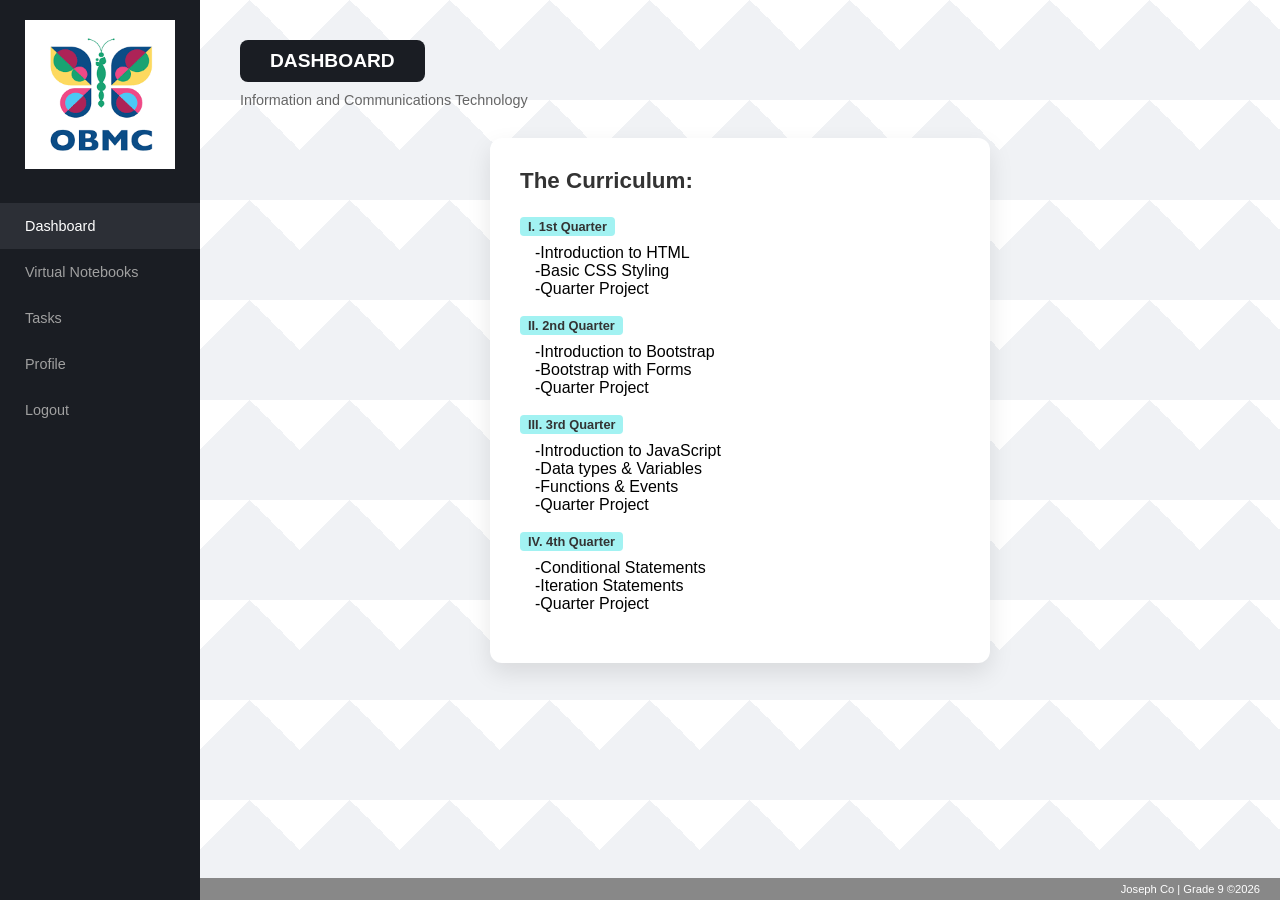
==== dashboard.html @ ab23821c "Add initial dashboard HTML structure" ====
<!DOCTYPE html>
<html lang="en">
<head>
    <meta charset="UTF-8">
    <meta name="viewport" content="width=device-width, initial-scale=1.0">
    <title>Dashboard</title>
    <link rel="stylesheet" href="styles.css">
</head>
<body>

    <div class="container">
        <aside class="sidebar">
            <div class="logo">
                <img src="Logo.png" alt="Logo">
            </div>
            <nav>
                <ul>
                    <li class="active"><a href="dashboard.html">Dashboard</a></li>
                    <li><a href="notebooks.html">Virtual Notebooks</a></li>
                    <li><a href="tasks.html">Tasks</a></li>
                    <li><a href="profile.html">Profile</a></li>
                    <li><a href="index.html">Logout</a></li>
                </ul>
            </nav>
        </aside>

        <main class="main-content">
            <header>
                <div class="profile-badge">DASHBOARD</div>
                <p class="subtitle">Information and Communications Technology</p>
            </header>

            <section class="profile-section">
                <div class="info-card">
                    <h2>The Curriculum:</h2>
                    
                    <div class="info-group">
                        <label><span class="highlight">I. 1st Quarter</span></label>
                        <ul class="curriculum-list">
                            <li>-Introduction to HTML</li>
                            <li>-Basic CSS Styling</li>
                            <li>-Quarter Project</li>
                        </ul>
                    </div>

                    <div class="info-group">
                        <label><span class="highlight">II. 2nd Quarter</span></label>
                        <ul class="curriculum-list">
                            <li>-Introduction to Bootstrap</li>
                            <li>-Bootstrap with Forms</li>
                            <li>-Quarter Project</li>
                        </ul>
                    </div>

                    <div class="info-group">
                        <label><span class="highlight">III. 3rd Quarter</span></label>
                        <ul class="curriculum-list">
                            <li>-Introduction to JavaScript</li>
                            <li>-Data types & Variables</li>
                            <li>-Functions & Events</li>
                            <li>-Quarter Project</li>
                        </ul>
                    </div>

                    <div class="info-group">
                        <label><span class="highlight">IV. 4th Quarter</span></label>
                        <ul class="curriculum-list">
                            <li>-Conditional Statements</li>
                            <li>-Iteration Statements</li>
                            <li>-Quarter Project</li>
                        </ul>
                    </div>
                </div>
            </section>

            <footer class="footer-bar">
                Joseph Co | Grade 9 ©2026
            </footer>
        </main>
    </div>

</body>
</html>
---- styles.css ----
* {
    margin: 0;
    padding: 0;
    box-sizing: border-box;
    font-family: 'Segoe UI', Tahoma, Geneva, Verdana, sans-serif;
}

body {
    min-height: 100vh;
    display: flex;
    align-items: center;
    justify-content: center;
    background-color: #f0f2f5;
    background-image: linear-gradient(135deg, #ffffff 25%, transparent 25%), 
        linear-gradient(225deg, #ffffff 25%, transparent 25%);
    background-size: 100px 100px;
    font-family: 'Gill Sans', 'Gill Sans MT', Calibri, 'Trebuchet MS', sans-serif;
}

.container {
    display: flex;
    min-height: 100vh;
}

.sidebar {
    width: 200px;
    background-color: #1a1d23;
    color: white;
    padding-top: 20px;
}

.logo {
    text-align: center;
    margin-bottom: 30px; 
}

.logo img {
    width: 150px;
}

.sidebar ul {
    list-style: none;
    padding: 0; 
}

.sidebar ul li {
    padding: 15px 25px;
}

.sidebar ul li a {
    color: #a0a0a0;
    text-decoration: none;
    font-size: 0.9rem;
    display: block; 
}

.sidebar ul li.active {
    background-color: #2c2f36;
}

.sidebar ul li.active a {
    color: white;
}

.main-content {
    flex: 1;
    position: relative;
    padding: 40px;
}

.profile-badge {
    background-color: #1a1d23;
    color: white;
    display: inline-block;
    padding: 10px 30px;
    border-radius: 8px;
    font-weight: bold;
    font-size: 1.2rem;
}

.subtitle {
    margin-top: 10px;
    color: #666;
    font-size: 0.9rem;
}

/* Profile Layout */
.profile-section {
    display: flex;
    justify-content: center;
    align-items: flex-start;
    gap: 50px;
    margin-top: 50px;
}

.avatar-container {
    text-align: center;
}

.avatar {
    width: 150px;
    height: 150px;
    border-radius: 50%;
    background-color: #8be4f0;
    overflow: hidden;
    margin-bottom: 20px;
    border: 5px solid white;
    box-shadow: 0 4px 10px rgba(0,0,0,0.1);
}

.avatar img {
    width: 100%;
    height: 100%;
    object-fit: cover;
}

.file-upload {
    background: white;
    border: 1px solid #ddd;
    border-radius: 4px;
    display: flex;
    align-items: center;
    font-size: 0.8rem;
}

#upload-btn {
    padding: 8px 12px;
    border: none;
    border-right: 1px solid #ddd;
    background: #f8f8f8;
    cursor: pointer;
}

#file-name {
    padding: 0 10px;
    color: #666;
}

/* Info Card */
.info-card {
    background: white;
    padding: 30px;
    border-radius: 12px;
    width: 350px;
    box-shadow: 0 10px 25px rgba(0,0,0,0.1);
}

.info-card h2 {
    margin-bottom: 25px;
    font-size: 1.4rem;
    color: #333;
}

.info-group {
    margin-bottom: 20px;
}

.info-group label {
    display: block;
    color: #999;
    font-size: 0.8rem;
    margin-bottom: 4px;
}

.info-group p {
    color: #444;
    font-weight: 500;
}

.btn-change-password {
    width: 100%;
    padding: 12px;
    background-color: #000000;
    border: none;
    border-radius: 6px;
    color: white;
    font-weight: bold;
    cursor: pointer;
    margin-top: 10px;
    transition: background 0.3s;
}

.btn-change-password:hover {
    background-color: #00ff66;
}

.footer-bar {
    position: absolute;
    bottom: 0;
    right: 0;
    width: 100%;
    background-color: #888;
    color: white;
    text-align: right;
    padding: 5px 20px;
    font-size: 0.7rem;
}
.login {
    width: 600px;
    margin: 0 auto;
}
.login-form {
    font-family: 'Gill Sans', 'Gill Sans MT', Calibri, 'Trebuchet MS', sans-serif;
}

* {
    margin: 0;
    padding: 0;
    box-sizing: border-box;
}

body {
    min-height: 100vh;
    background-color: #f0f2f5;
    background-size: 100px 100px;
    font-family: 'Gill Sans', sans-serif;
}

.container {
    display: flex;
    width: 100%;
    min-height: 100vh;
}

.sidebar {
    width: 200px;
    background-color: #1a1d23;
    color: white;
    padding-top: 20px;
}

.logo {
    text-align: center;
    margin-bottom: 30px; 
}

.logo img {
    width: 150px;
}

.sidebar ul {
    list-style: none;
}

.sidebar ul li {
    padding: 15px 25px;
}

.sidebar ul li a {
    color: #a0a0a0;
    text-decoration: none;
    font-size: 0.9rem;
    display: block; 
}

.sidebar ul li.active {
    background-color: #2c2f36;
}

.sidebar ul li.active a {
    color: white;
}

.main-content {
    flex: 1;
    padding: 40px;
    position: relative;
}

.profile-badge {
    background-color: #1a1d23;
    color: white;
    display: inline-block;
    padding: 10px 30px;
    border-radius: 8px;
    font-weight: bold;
    font-size: 1.2rem;
}

.subtitle {
    margin-top: 10px;
    color: #666;
    font-size: 0.9rem;
}

.profile-section {
    display: flex;
    justify-content: center;
    margin-top: 30px;
}

.info-card {
    background: white;
    padding: 30px;
    border-radius: 12px;
    width: 500px; 
    box-shadow: 0 10px 25px rgba(0,0,0,0.1);
}

.info-card h2 {
    margin-bottom: 25px;
    font-size: 1.4rem;
}

.info-group {
    margin-bottom: 20px;
}

.curriculum-list {
    list-style: none;
    padding-left: 15px;
    margin-top: 10px;
}

.highlight {
    background-color: #a2f2f2;
    padding: 2px 8px;
    border-radius: 4px;
    color: #333;
    font-weight: bold;
    font-size: 0.8rem;
}

.footer-bar {
    position: absolute;
    bottom: 0;
    right: 0;
    width: 100%;
    background-color: #888;
    color: white;
    text-align: right;
    padding: 5px 20px;
    font-size: 0.7rem;
}
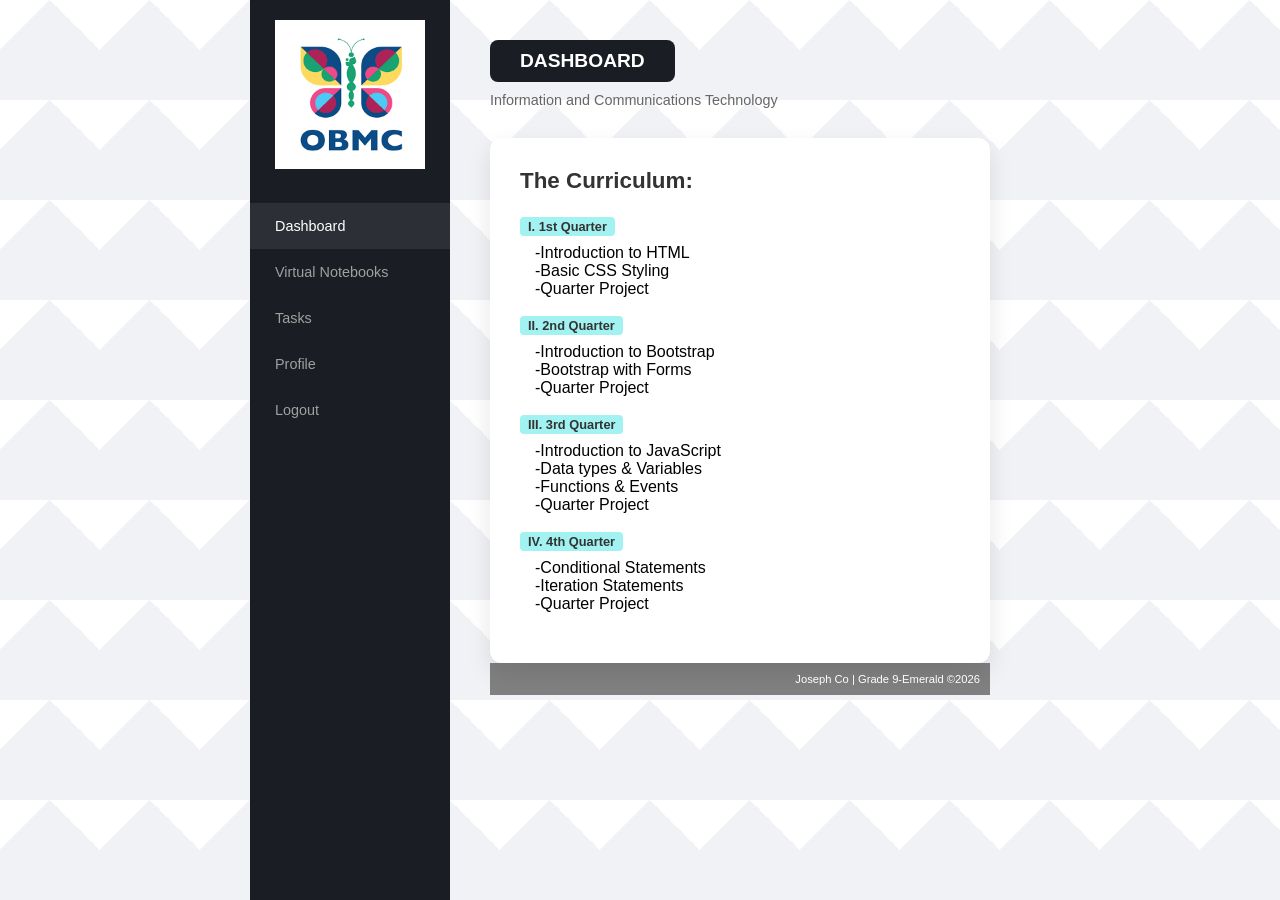
==== commit 9a34f50f: "update main" ====
--- a/dashboard.html
+++ b/dashboard.html
@@ -74,7 +74,7 @@
             </section>
 
             <footer class="footer-bar">
-                Joseph Co | Grade 9 ©2026
+                Joseph Co | Grade 9-Emerald ©2026
             </footer>
         </main>
     </div>
--- a/styles.css
+++ b/styles.css
@@ -2,7 +2,7 @@
     margin: 0;
     padding: 0;
     box-sizing: border-box;
-    font-family: 'Segoe UI', Tahoma, Geneva, Verdana, sans-serif;
+    font-family: 'Gill Sans', 'Gill Sans MT', Calibri, 'Trebuchet MS', sans-serif;
 }
 
 body {
@@ -185,41 +185,25 @@
 }
 
 .footer-bar {
-    position: absolute;
-    bottom: 0;
-    right: 0;
-    width: 100%;
+    margin-top: auto;
     background-color: #888;
     color: white;
     text-align: right;
     padding: 5px 20px;
     font-size: 0.7rem;
 }
+.card {
+    min-height: 0;
+}
+.card-body {
+    padding: 0.75rem 0;
+}
 .login {
     width: 600px;
     margin: 0 auto;
 }
 .login-form {
     font-family: 'Gill Sans', 'Gill Sans MT', Calibri, 'Trebuchet MS', sans-serif;
-}
-
-* {
-    margin: 0;
-    padding: 0;
-    box-sizing: border-box;
-}
-
-body {
-    min-height: 100vh;
-    background-color: #f0f2f5;
-    background-size: 100px 100px;
-    font-family: 'Gill Sans', sans-serif;
-}
-
-.container {
-    display: flex;
-    width: 100%;
-    min-height: 100vh;
 }
 
 .sidebar {
@@ -320,15 +304,36 @@
     font-weight: bold;
     font-size: 0.8rem;
 }
+.card {
+    background-color: white;
+    border-radius: 8px;
+    box-shadow: 0 4px 10px rgba(0,0,0,0.1);
+    padding: 1rem;
+    height: 20px;
+    max-height: 300px;
+}
+.nav a {
+    color: white;
+    text-decoration: none;
+}
+
+.nav a:hover {
+    color: lightgray;
+}
+.menu1 {
+    display: flex;
+    justify-content: center;
+}
+.notebooks-page {
+    min-height: 100vh;
+    display: flex;
+    flex-direction: column;
+}
 
 .footer-bar {
-    position: absolute;
-    bottom: 0;
-    right: 0;
-    width: 100%;
-    background-color: #888;
+    margin-top: auto;
+    background-color: gray;
     color: white;
     text-align: right;
-    padding: 5px 20px;
-    font-size: 0.7rem;
-}
+    padding: 10px;
+}
